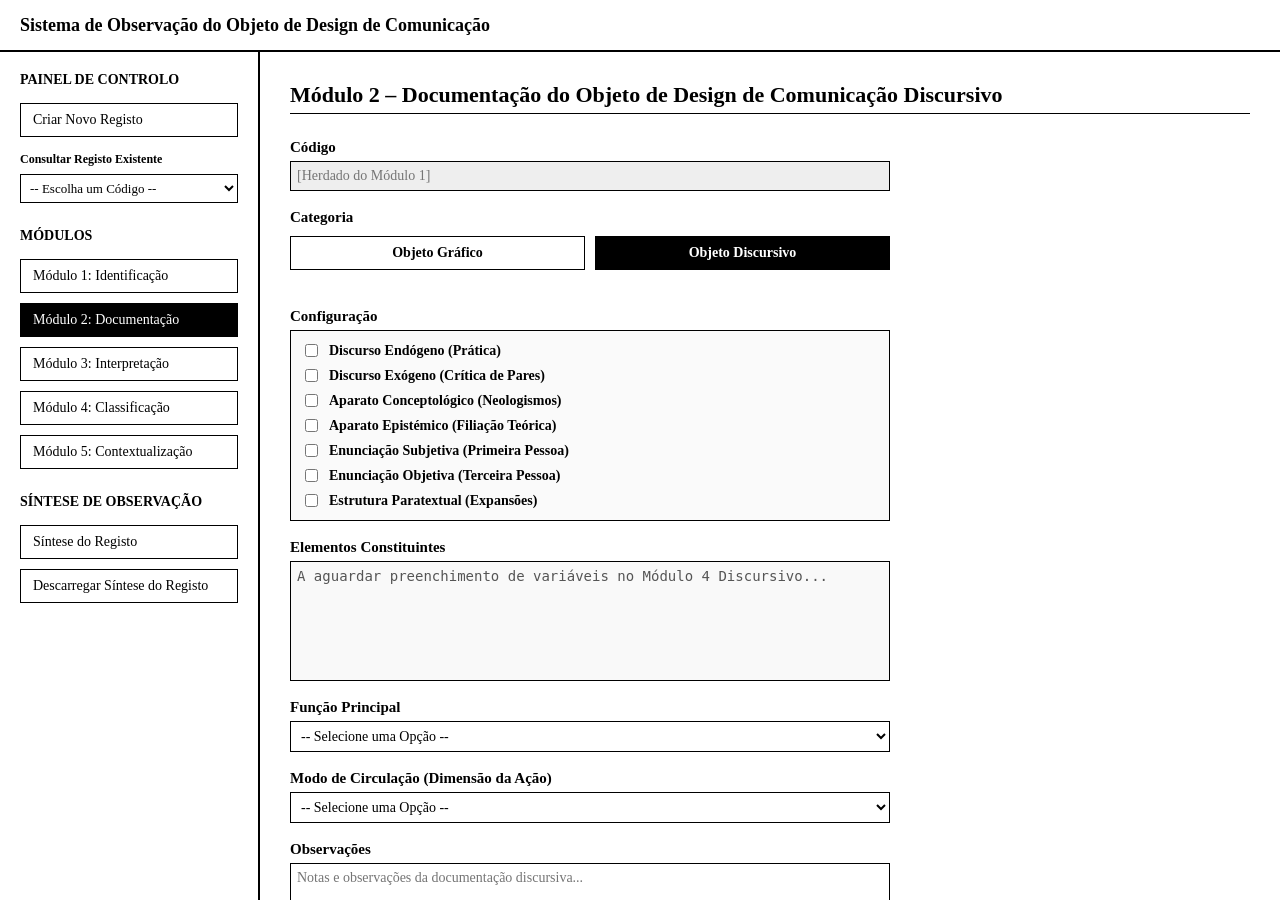
==== discursivo_m2.html @ 8bd176c7 "Add files via upload" ====
<!DOCTYPE html>
<html lang="pt">
<head>
    <meta charset="UTF-8">
    <title>Sistema de Observação - Objeto Discursivo (M2)</title>
    <link rel="stylesheet" href="style.css">
</head>
<body>

    <div id="banner">
        Sistema de Observação do Objeto de Design de Comunicação
    </div>

    <div id="main-container">
        
        <!-- BARRA LATERAL -->
        <div id="sidebar"></div>

        <!-- ÁREA CENTRAL (OBJETO DISCURSIVO - M2) -->
        <div id="content-area">
            <div class="module-title">Módulo 2 – Documentação do Objeto de Design de Comunicação Discursivo</div>
            
            <!-- CORRIGIDO: Atribuído o ID correto para herança automática do código -->
            <div class="form-group">
                <label>Código</label>
                <input type="text" id="m2-codigo-herdado" disabled placeholder="[Herdado do Módulo 1]">
            </div>

            <div class="form-group">
                <label style="display:block; margin-bottom:5px; font-weight:bold;">Categoria</label>
                <div class="bifurcation-container">
                    <button class="bifurcation-btn" onclick="location.href='modulo2.html'">Objeto Gráfico</button>
                    <button class="bifurcation-btn active" onclick="location.href='discursivo_m2.html'">Objeto Discursivo</button>
                </div>
            </div>

            <div class="form-group">
                <label>Configuração</label>
                <div class="checkbox-group">
                    <label class="checkbox-item"><input type="checkbox" value="Discurso Endógeno (Prática)"> Discurso Endógeno (Prática)</label>
                    <label class="checkbox-item"><input type="checkbox" value="Discurso Exógeno (Crítica de Pares)"> Discurso Exógeno (Crítica de Pares)</label>
                    <label class="checkbox-item"><input type="checkbox" value="Aparato Conceptológico (Neologismos)"> Aparato Conceptológico (Neologismos)</label>
                    <label class="checkbox-item"><input type="checkbox" value="Aparato Epistémico (Filiação Teórica)"> Aparato Epistémico (Filiação Teórica)</label>
                    <label class="checkbox-item"><input type="checkbox" value="Enunciação Subjetiva (Primeira Pessoa)"> Enunciação Subjetiva (Primeira Pessoa)</label>
                    <label class="checkbox-item"><input type="checkbox" value="Enunciação Objetiva (Terceira Pessoa)"> Enunciação Objetiva (Terceira Pessoa)</label>
                    <label class="checkbox-item"><input type="checkbox" value="Estrutura Paratextual (Expansões)"> Estrutura Paratextual (Expansões)</label>
                </div>
            </div>

            <!-- CORRIGIDO: Alterado para textarea dinâmica com o ID exato que herda as variáveis do M4 Discursivo -->
            <div class="form-group">
                <label>Elementos Constituintes</label>
                <textarea id="m2-elementos-constituintes-discursivo" disabled placeholder="A aguardar preenchimento de variáveis no Módulo 4 Discursivo..." style="height: 120px; resize: none; background-color: #f9f9f9; color: #555; font-family: monospace;"></textarea>
            </div>

            <div class="form-group">
                <label>Função Principal</label>
                <select id="m2-funcao-discursivo">
                    <option value="">-- Selecione uma Opção --</option>
                    <option value="Informativa / Divulgação">Informativa / Divulgação</option>
                    <option value="Identitária / Institucional">Identitária / Institucional</option>
                    <option value="Didática / Pedagógica / Instrutiva">Didática / Pedagógica / Instrutiva</option>
                    <option value="Comercial / Transacional / Fiscal">Comercial / Transacional / Fiscal</option>
                    <option value="Epistémica / Discursiva Crítica.">Epistémica / Discursiva Crítica.</option>
                </select>
            </div>

            <div class="form-group">
                <label>Modo de Circulação (Dimensão da Ação)</label>
                <select id="m2-circulacao-discursivo">
                    <option value="">-- Selecione uma Opção --</option>
                    <option value="Circulação Massiva / Espaço Cívico Geral">Circulação Massiva / Espaço Cívico Geral</option>
                </select>
            </div>

            <div class="form-group">
                <label>Observações</label>
                <textarea id="m2-obs-discursivo" placeholder="Notas e observações da documentação discursiva..."></textarea>
            </div>

            <!-- CORRIGIDO: Atribuídos os ganchos corretos para a legitimação de gravação -->
            <div class="footer-buttons">
                <button id="btn-gravar-m2-discursivo" onclick="alert('Dados Discursivos Guardados com sucesso!')">Gravar</button>
                <button id="btn-editar-m2-discursivo" disabled>Editar</button>
            </div>

        </div>
    </div>

    <script src="script.js"></script>

</body>
</html>
---- style.css ----
body {
    font-family: "Times New Roman", Times, serif;
    margin: 0;
    padding: 0;
    background-color: #f9f9f9;
    color: #000;
    display: flex;
    height: 100vh;
    overflow: hidden;
}
#banner {
    position: absolute;
    top: 0;
    left: 0;
    right: 0;
    height: 50px;
    background-color: #fff;
    border-bottom: 2px solid #000;
    display: flex;
    align-items: center;
    padding-left: 20px;
    font-weight: bold;
    font-size: 18px;
    z-index: 10;
}
#main-container {
    display: flex;
    width: 100%;
    height: calc(100vh - 52px);
    margin-top: 52px;
}
#sidebar {
    width: 260px;
    background-color: #fff;
    border-right: 2px solid #000;
    padding: 20px;
    box-sizing: border-box;
    display: flex;
    flex-direction: column;
    gap: 20px;
    height: 100%;
}
.sidebar-section {
    display: flex !important;
    flex-direction: column !important;
    gap: 5px !important;
}
.sidebar-title {
    font-weight: bold;
    margin-bottom: 10px;
    text-transform: uppercase;
    font-size: 14px;
}
button.nav-btn {
    font-family: "Times New Roman", Times, serif;
    font-size: 14px;
    padding: 8px 12px;
    background-color: #fff;
    border: 1px solid #000;
    cursor: pointer;
    width: 100%;
    text-align: left;
    margin-bottom: 5px;
}
button.nav-btn:hover {
    background-color: #f0f0f0;
}
button.nav-btn.active {
    background-color: #000;
    color: #fff;
}
#content-area {
    flex-grow: 1;
    padding: 30px;
    overflow-y: scroll !important;
    background-color: #fff;
    height: 100%;
    box-sizing: border-box;
}
.module-title {
    font-size: 22px;
    font-weight: bold;
    margin-bottom: 25px;
    border-bottom: 1px solid #000;
    padding-bottom: 5px;
}
.bifurcation-container {
    margin-bottom: 20px;
    display: flex;
    gap: 10px;
    max-width: 600px;
}
.bifurcation-btn {
    font-family: "Times New Roman", Times, serif;
    font-size: 14px;
    padding: 8px 15px;
    background-color: #fff;
    border: 1px solid #000;
    cursor: pointer;
    flex: 1;
    text-align: center;
    font-weight: bold;
}
.bifurcation-btn.active {
    background-color: #000;
    color: #fff;
}
.form-group {
    margin-bottom: 18px;
    display: flex;
    flex-direction: column;
    gap: 5px;
    max-width: 600px;
}
label {
    font-weight: bold;
    font-size: 15px;
}
input[type="text"], input[type="number"], select, textarea {
    font-family: "Times New Roman", Times, serif;
    font-size: 14px;
    padding: 6px;
    border: 1px solid #000;
    background-color: #fff;
    box-sizing: border-box;
    width: 100%;
}
input[disabled] {
    background-color: #eee;
    color: #555;
    cursor: not-allowed;
}
textarea {
    resize: vertical;
    height: 80px;
}
.checkbox-group {
    display: flex;
    flex-direction: column;
    gap: 6px;
    border: 1px solid #000;
    padding: 10px;
    background-color: #fafafa;
}
.checkbox-item {
    display: flex;
    align-items: center;
    gap: 8px;
    font-size: 14px;
}
.footer-buttons {
    margin-top: 40px;
    padding-top: 15px;
    display: flex;
    gap: 15px;
    max-width: 600px;
    padding-bottom: 40px;
}
.footer-buttons button {
    text-align: center;
    font-weight: bold;
    width: 120px;
    font-family: "Times New Roman";
    padding: 8px;
    border: 1px solid #000;
    background: #fff;
    cursor: pointer;
}
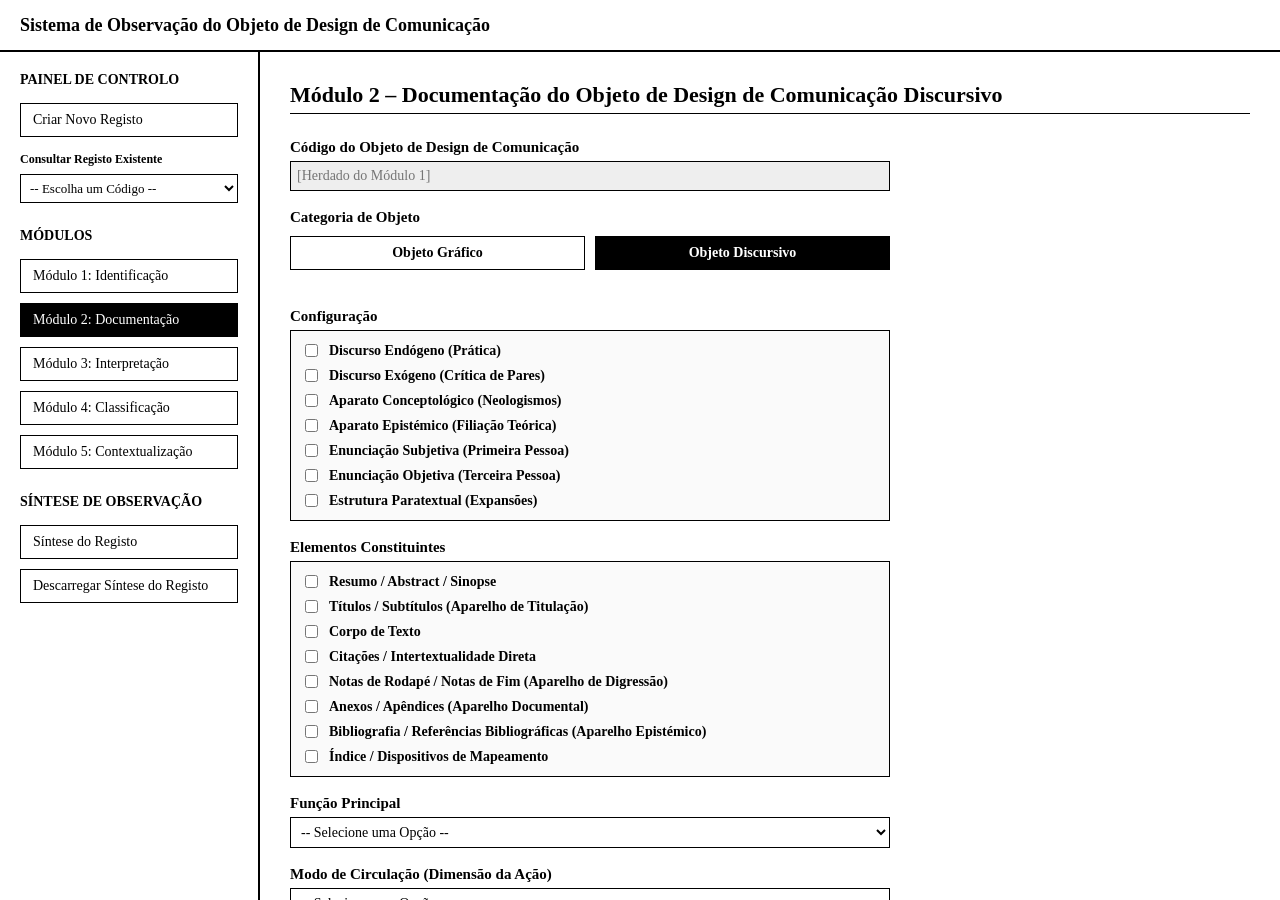
==== commit 5a7351c1: "Add files via upload" ====
--- a/discursivo_m2.html
+++ b/discursivo_m2.html
@@ -13,46 +13,58 @@
 
     <div id="main-container">
         
-        <!-- BARRA LATERAL -->
+        <!-- BARRA LATERAL (Mantida para navegação global do sistema) -->
         <div id="sidebar"></div>
 
         <!-- ÁREA CENTRAL (OBJETO DISCURSIVO - M2) -->
         <div id="content-area">
             <div class="module-title">Módulo 2 – Documentação do Objeto de Design de Comunicação Discursivo</div>
             
-            <!-- CORRIGIDO: Atribuído o ID correto para herança automática do código -->
+            <!-- 1. Código do Objeto de Design de Comunicação -->
             <div class="form-group">
-                <label>Código</label>
+                <label>Código do Objeto de Design de Comunicação</label>
                 <input type="text" id="m2-codigo-herdado" disabled placeholder="[Herdado do Módulo 1]">
             </div>
 
+            <!-- 2 e 3. Bifurcação de Navegação (Botão Objeto Discursivo Ativado) -->
             <div class="form-group">
-                <label style="display:block; margin-bottom:5px; font-weight:bold;">Categoria</label>
+                <label style="display:block; margin-bottom:5px; font-weight:bold;">Categoria de Objeto</label>
                 <div class="bifurcation-container">
                     <button class="bifurcation-btn" onclick="location.href='modulo2.html'">Objeto Gráfico</button>
                     <button class="bifurcation-btn active" onclick="location.href='discursivo_m2.html'">Objeto Discursivo</button>
                 </div>
             </div>
 
+            <!-- 4. Consola: Configuração (Escolha Múltipla) -->
             <div class="form-group">
                 <label>Configuração</label>
                 <div class="checkbox-group">
-                    <label class="checkbox-item"><input type="checkbox" value="Discurso Endógeno (Prática)"> Discurso Endógeno (Prática)</label>
-                    <label class="checkbox-item"><input type="checkbox" value="Discurso Exógeno (Crítica de Pares)"> Discurso Exógeno (Crítica de Pares)</label>
-                    <label class="checkbox-item"><input type="checkbox" value="Aparato Conceptológico (Neologismos)"> Aparato Conceptológico (Neologismos)</label>
-                    <label class="checkbox-item"><input type="checkbox" value="Aparato Epistémico (Filiação Teórica)"> Aparato Epistémico (Filiação Teórica)</label>
-                    <label class="checkbox-item"><input type="checkbox" value="Enunciação Subjetiva (Primeira Pessoa)"> Enunciação Subjetiva (Primeira Pessoa)</label>
-                    <label class="checkbox-item"><input type="checkbox" value="Enunciação Objetiva (Terceira Pessoa)"> Enunciação Objetiva (Terceira Pessoa)</label>
-                    <label class="checkbox-item"><input type="checkbox" value="Estrutura Paratextual (Expansões)"> Estrutura Paratextual (Expansões)</label>
+                    <label class="checkbox-item"><input type="checkbox" name="m2_configuracao" value="Discurso Endógeno (Prática)"> Discurso Endógeno (Prática)</label>
+                    <label class="checkbox-item"><input type="checkbox" name="m2_configuracao" value="Discurso Exógeno (Crítica de Pares)"> Discurso Exógeno (Crítica de Pares)</label>
+                    <label class="checkbox-item"><input type="checkbox" name="m2_configuracao" value="Aparato Conceptológico (Neologismos)"> Aparato Conceptológico (Neologismos)</label>
+                    <label class="checkbox-item"><input type="checkbox" name="m2_configuracao" value="Aparato Epistémico (Filiação Teórica)"> Aparato Epistémico (Filiação Teórica)</label>
+                    <label class="checkbox-item"><input type="checkbox" name="m2_configuracao" value="Enunciação Subjetiva (Primeira Pessoa)"> Enunciação Subjetiva (Primeira Pessoa)</label>
+                    <label class="checkbox-item"><input type="checkbox" name="m2_configuracao" value="Enunciação Objetiva (Terceira Pessoa)"> Enunciação Objetiva (Terceira Pessoa)</label>
+                    <label class="checkbox-item"><input type="checkbox" name="m2_configuracao" value="Estrutura Paratextual (Expansões)"> Estrutura Paratextual (Expansões)</label>
                 </div>
             </div>
 
-            <!-- CORRIGIDO: Alterado para textarea dinâmica com o ID exato que herda as variáveis do M4 Discursivo -->
+            <!-- 5. Consola: Elementos Constituintes (Escolha Múltipla) -->
             <div class="form-group">
                 <label>Elementos Constituintes</label>
-                <textarea id="m2-elementos-constituintes-discursivo" disabled placeholder="A aguardar preenchimento de variáveis no Módulo 4 Discursivo..." style="height: 120px; resize: none; background-color: #f9f9f9; color: #555; font-family: monospace;"></textarea>
+                <div class="checkbox-group">
+                    <label class="checkbox-item"><input type="checkbox" name="m2_elementos" value="Resumo / Abstract / Sinopse"> Resumo / Abstract / Sinopse</label>
+                    <label class="checkbox-item"><input type="checkbox" name="m2_elementos" value="Títulos / Subtítulos (Aparelho de Titulação)"> Títulos / Subtítulos (Aparelho de Titulação)</label>
+                    <label class="checkbox-item"><input type="checkbox" name="m2_elementos" value="Corpo de Texto"> Corpo de Texto</label>
+                    <label class="checkbox-item"><input type="checkbox" name="m2_elementos" value="Citações / Intertextualidade Direta"> Citações / Intertextualidade Direta</label>
+                    <label class="checkbox-item"><input type="checkbox" name="m2_elementos" value="Notas de Rodapé / Notas de Fim (Aparelho de Digressão)"> Notas de Rodapé / Notas de Fim (Aparelho de Digressão)</label>
+                    <label class="checkbox-item"><input type="checkbox" name="m2_elementos" value="Anexos / Apêndices (Aparelho Documental)"> Anexos / Apêndices (Aparelho Documental)</label>
+                    <label class="checkbox-item"><input type="checkbox" name="m2_elementos" value="Bibliografia / Referências Bibliográficas (Aparelho Epistémico)"> Bibliografia / Referências Bibliográficas (Aparelho Epistémico)</label>
+                    <label class="checkbox-item"><input type="checkbox" name="m2_elementos" value="Índice / Dispositivos de Mapeamento"> Índice / Dispositivos de Mapeamento</label>
+                </div>
             </div>
 
+            <!-- 6. Consola: Função Principal (Escolha Única) -->
             <div class="form-group">
                 <label>Função Principal</label>
                 <select id="m2-funcao-discursivo">
@@ -65,20 +77,39 @@
                 </select>
             </div>
 
+            <!-- 7. Consola: Modo de Circulação (Dimensão da Ação) (Escolha Única - COMPLETA) -->
             <div class="form-group">
                 <label>Modo de Circulação (Dimensão da Ação)</label>
                 <select id="m2-circulacao-discursivo">
                     <option value="">-- Selecione uma Opção --</option>
                     <option value="Circulação Massiva / Espaço Cívico Geral">Circulação Massiva / Espaço Cívico Geral</option>
+                    <option value="Circulação Restrita / De Pares">Circulação Restrita / De Pares</option>
+                    <option value="Circulação Confinada / Contexto Pedagógico">Circulação Confinada / Contexto Pedagógico</option>
+                    <option value="Circulação Comercial / Ponto de Venda">Circulação Comercial / Ponto de Venda</option>
+                    <option value="Circulação Interna / Administrative.">Circulação Interna / Administrative.</option>
                 </select>
             </div>
 
+            <!-- 8. Consola: Enquadramento / Inserção (Dimensão da Ação) (Escolha Única - ADICIONADA) -->
+            <div class="form-group">
+                <label>Enquadramento / Inserção (Dimensão da Ação)</label>
+                <select id="m2-enquadramento-discursivo">
+                    <option value="">-- Selecione uma Opção --</option>
+                    <option value="Espaço Público / Cívico / Urbano">Espaço Público / Cívico / Urbano</option>
+                    <option value="Ecossistema Académico / Escolar">Ecossistema Académico / Escolar</option>
+                    <option value="Âmbito Cultural / Museológico">Âmbito Cultural / Museológico</option>
+                    <option value="Âmbito Corporativo / Industrial">Âmbito Corporativo / Industrial</option>
+                    <option value="Âmbito Estatal / Governamental / Autárquico">Âmbito Estatal / Governamental / Autárquico</option>
+                </select>
+            </div>
+
+            <!-- 9. Consola: Observações (Preenchimento pelo Investigador) -->
             <div class="form-group">
                 <label>Observações</label>
                 <textarea id="m2-obs-discursivo" placeholder="Notas e observações da documentação discursiva..."></textarea>
             </div>
 
-            <!-- CORRIGIDO: Atribuídos os ganchos corretos para a legitimação de gravação -->
+            <!-- 10. Botões Gravar e Editar -->
             <div class="footer-buttons">
                 <button id="btn-gravar-m2-discursivo" onclick="alert('Dados Discursivos Guardados com sucesso!')">Gravar</button>
                 <button id="btn-editar-m2-discursivo" disabled>Editar</button>
